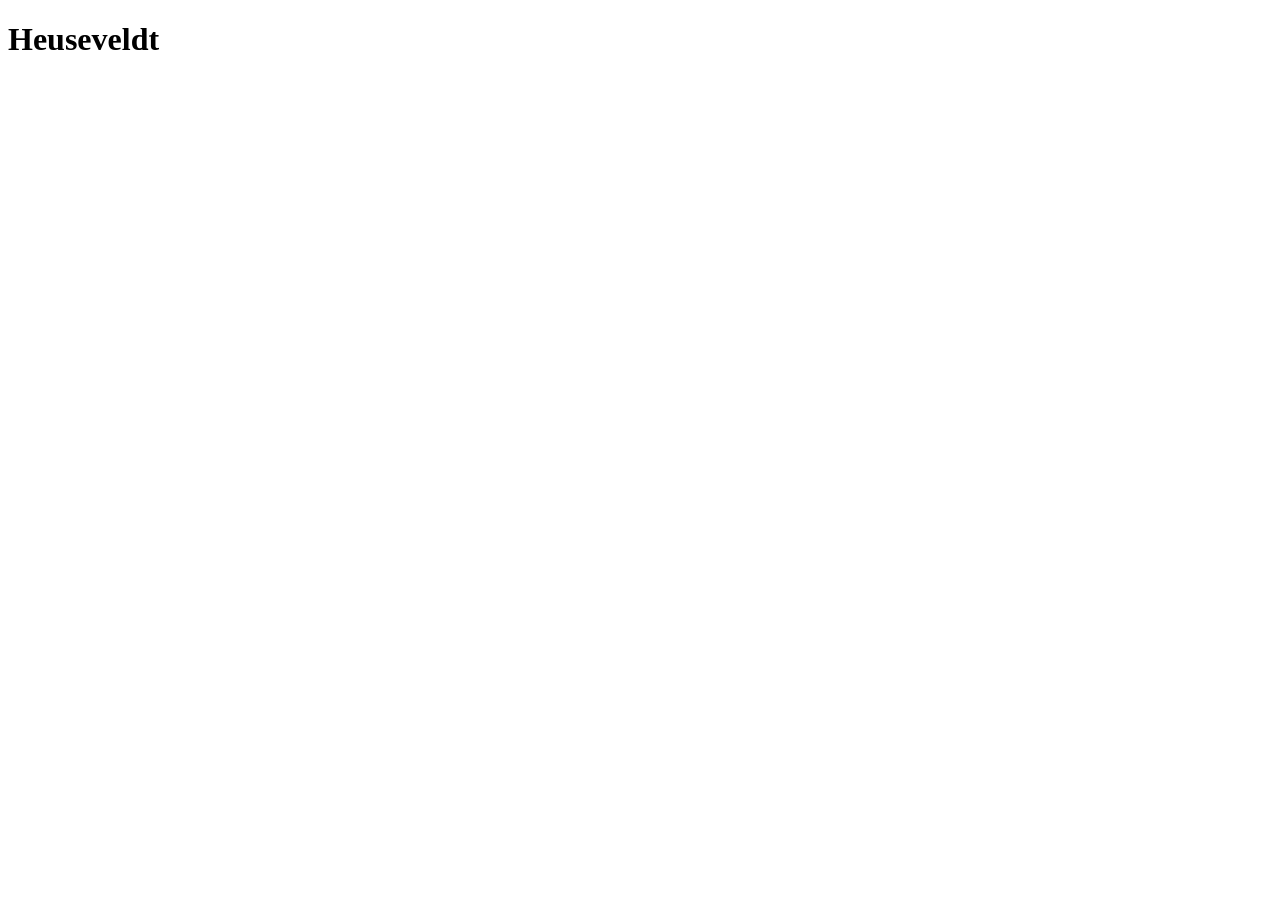
==== index.html @ d63963d7 "Add files via upload" ====
<!DOCTYPE html>
<html lang="en">
<head>
    <meta charset="UTF-8">
    <meta name="viewport" content="width=device-width, initial-scale=1.0">
    <title>Document</title>
</head>
<body>
    
    <h1>Heuseveldt</h1>

</body>
</html>
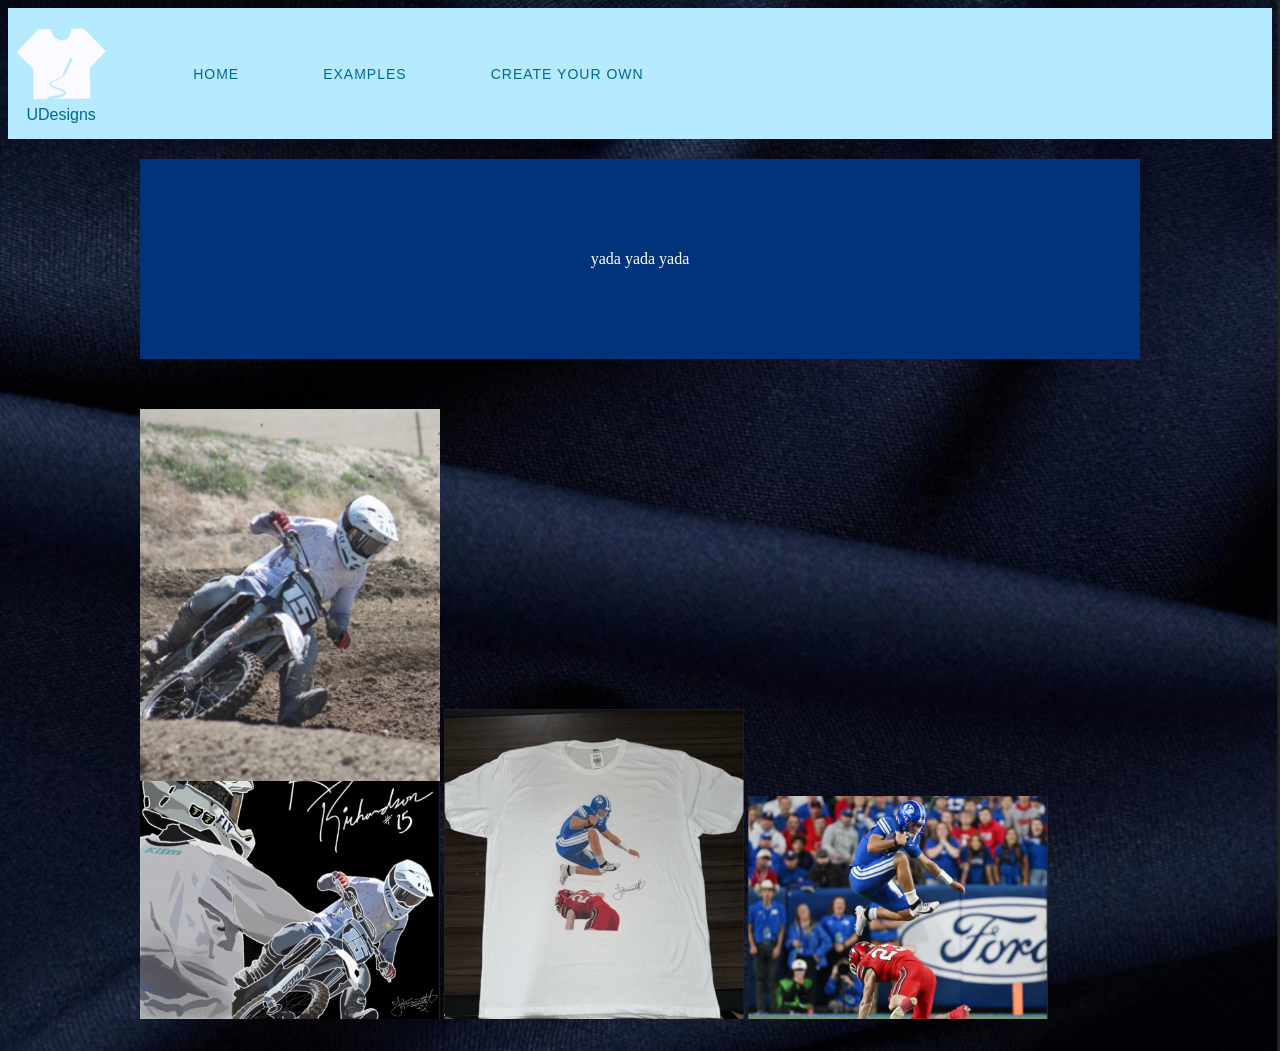
==== commit 8f7d1e79: "Add files via upload" ====
--- a/index.html
+++ b/index.html
@@ -3,11 +3,55 @@
 <head>
     <meta charset="UTF-8">
     <meta name="viewport" content="width=device-width, initial-scale=1.0">
-    <title>Document</title>
+    <title>UDesigns</title>
+    <link rel="stylesheet" href="styles.css">
+
+<header>
+    <div class="logo-group">
+        <img src="images/Logo.png" class="logo" alt="Logo">
+        <span class="brand-name">UDesigns</span>
+    </div>
+    <nav>
+        <a href="index.html">Home</a></li>
+        <a href="examples.html">Examples</a></li>
+        <a href="create.html">Create Your Own</a></li>
+    </nav>
+
+</header>
+
+
 </head>
 <body>
+<div class="page-container">
+    <div class="top-text">
+        <p>yada yada yada</p>
+    </div>
+    <div class="main">
+        <div class="imgoverlap">
+            <div class="img-box img-1">
+                <img src="images/Image 1.png" class = "img" alt="Image 1">
+            </div>
+            <div class="img-box img-1">
+                    <img src="images/Image 2.png" class = "img" alt="Image 2">
+            </div>
+            <p>text 2 yada ydad yada lorem</p>
+        </div>
+
+
+    </div>
+
+        
     
-    <h1>Heuseveldt</h1>
+        <img src="images/Image 3.png" class = "img" alt="Image 3">
+        <img src="images/Image 4.png" class = "img" alt="Image 4">
+        <img src="images/Image 5.png" class = "img" alt="Image 5">
+
+    </div>
+
+</div>
+
+
+
 
 </body>
 </html>
--- a/styles.css
+++ b/styles.css
@@ -0,0 +1,109 @@
+body {
+    background: url(images/Background.png) center/cover no-repeat fixed;
+    z-index: -1;
+}
+
+.logo-group {
+    display: flex;
+    flex-direction: column;
+    align-items: center;
+    margin-left: -60px;
+    color: #006891;
+    font-family: 'Segoe UI', Tahoma, Geneva, Verdana, sans-serif;
+}
+
+.logo {
+width: 100px;
+height: auto;
+}
+
+.img {
+width: 300px;
+height: auto;
+}
+
+header {
+    display: flex;
+    align-items: center;
+    padding: 15px 5%;
+    background-color: #b5eaff;
+    box-shadow: 0 2px 10px rgba(0, 0, 0, 0.1);
+    position: sticky;
+    top: 0;
+    z-index: 1000;
+}
+
+nav {
+    display: flex;
+    flex-direction: row;
+    align-items: center;
+    gap: 20px;
+}
+
+nav a {
+    text-decoration: none;
+    color: #006891;
+    font-family: 'Segoe UI', Tahoma, Geneva, Verdana, sans-serif;
+    font-weight: 500;
+    font-size: 14px;
+    letter-spacing: 1px;
+    text-transform: uppercase;
+    transition: all 0.3s ease;
+    padding: 20px 32px;
+}
+
+nav a:nth-child(1) {
+    margin-left: 50px;
+}
+
+
+nav a:hover {
+    color: #ffcc00;
+    text-shadow: 0 0 8px rgba(255, 204, 0, 0.4);
+}
+
+.page-container {
+    max-width: 1000px;
+    margin:0 auto;
+    padding: 20px;
+}
+
+.top-text {
+    background: #00337c;
+    color: white;
+    height: 200px;
+    display: flex;
+    justify-content: center;
+    align-items: center;
+    margin-bottom: 50px;
+}
+
+.main {
+    display: grid;
+    grid-template-columns: 1fr 1fr;
+    gap: 100px;
+    align-items: center;
+}
+
+.imgoverlap {
+    position: relative;
+    height: 300px;
+}
+
+.img-1 {
+    width: 150px;
+    height: auto;
+    position: absolute;
+    top: 0;
+    left: 0;
+    z-index: 2;
+}
+
+.img-2 {
+    width: 150px;
+    height: auto;
+    position: absolute;
+    top: 60px;
+    left: 40px;
+    z-index: 1;
+}
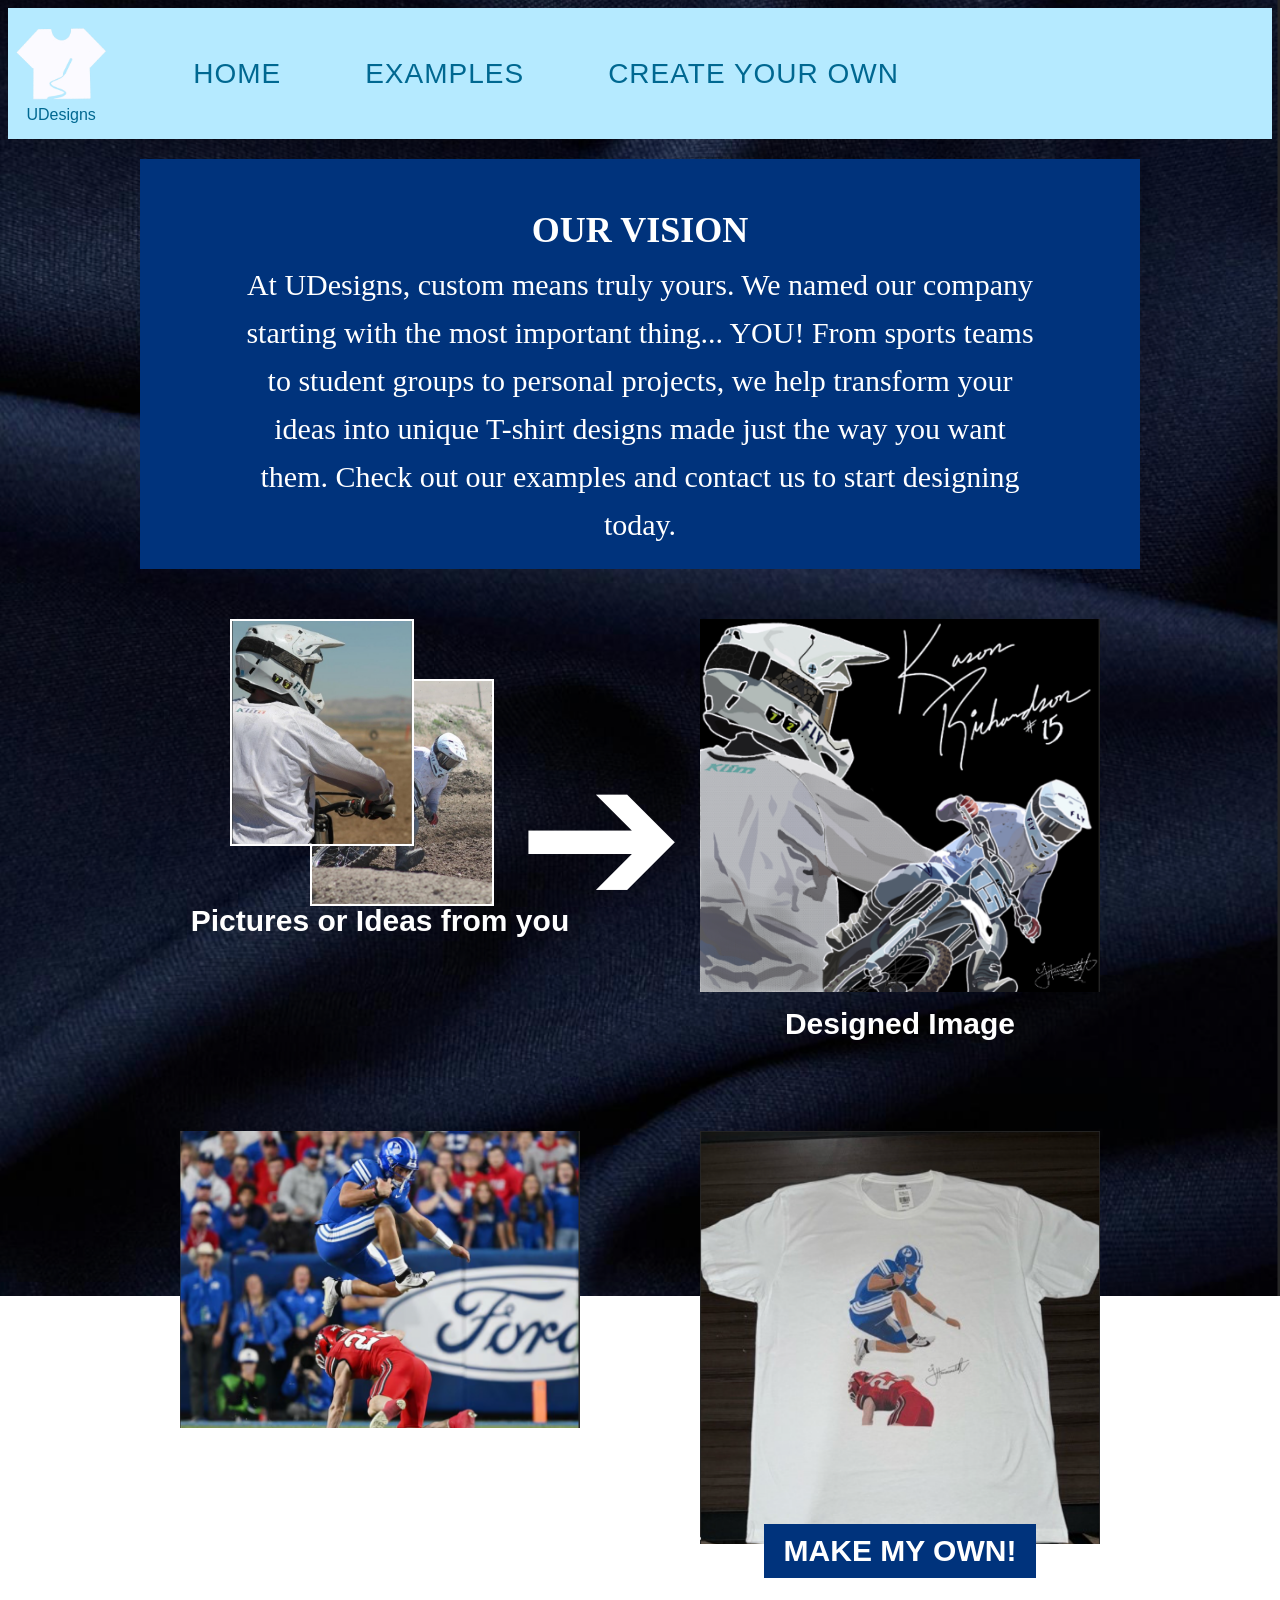
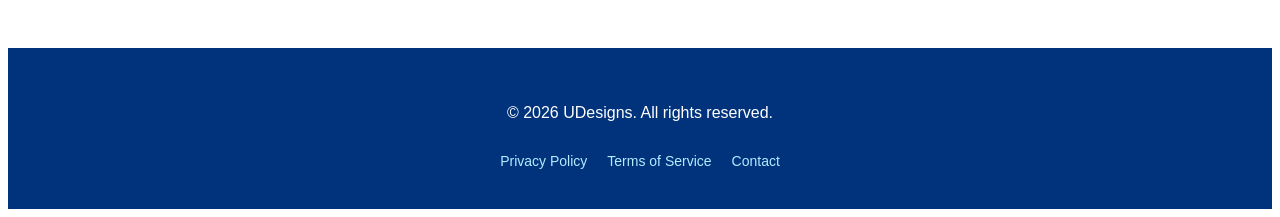
==== commit ef8b35cb: "Add files via upload" ====
--- a/index.html
+++ b/index.html
@@ -5,6 +5,7 @@
     <meta name="viewport" content="width=device-width, initial-scale=1.0">
     <title>UDesigns</title>
     <link rel="stylesheet" href="styles.css">
+</head>
 
 <header>
     <div class="logo-group">
@@ -19,38 +20,59 @@
 
 </header>
 
-
-</head>
 <body>
 <div class="page-container">
-    <div class="top-text">
-        <p>yada yada yada</p>
+<div class="top-text">
+    <div class="vision-container">
+        <h2>Our Vision</h2>
+        <p>At UDesigns, custom means truly yours. We named our
+            company starting with the most important thing... YOU!
+            From sports teams to student groups to personal projects,
+            we help transform your ideas into unique T-shirt designs
+            made just the way you want them. Check out our examples
+            and contact us to start designing today.</p>
     </div>
-    <div class="main">
-        <div class="imgoverlap">
-            <div class="img-box img-1">
-                <img src="images/Image 1.png" class = "img" alt="Image 1">
+</div>
+
+    <div class="content-grid">
+        <div class="section-group">
+            <div class="overlap-container">
+                <img src="images/Image 1.png" class="img-small pos-1" alt="Image 1">
+                <img src="images/Image 2.png" class="img-small pos-2" alt="Image 2">
+                <div class="arrow">➔</div>
             </div>
-            <div class="img-box img-1">
-                    <img src="images/Image 2.png" class = "img" alt="Image 2">
-            </div>
-            <p>text 2 yada ydad yada lorem</p>
+            <p class="label">Pictures or Ideas from you </p>
         </div>
 
+        <div class="section-group">
+            <img src="images/Image 3.png" class="img-large" alt="Image 3">
+            <p class="label">Designed Image</p>
+        </div>
 
+        <div class="section-group">
+            <img src="images/Image 5.png" class="img-large" alt="Image 5">
+            <p class="label">From your ideas/pictures to the finished T-shirt</p>
+        </div>
+
+        <div class="section-group">
+            <div class="img4-container">
+                 <img src="images/Image 4.png" class="img-large" alt="Image 4">
+                 <button class="make-own-btn">Make my own!</button>
+            </div>
+        </div>
     </div>
-
-        
-    
-        <img src="images/Image 3.png" class = "img" alt="Image 3">
-        <img src="images/Image 4.png" class = "img" alt="Image 4">
-        <img src="images/Image 5.png" class = "img" alt="Image 5">
-
-    </div>
-
 </div>
 
-
+<footer class="site-footer">
+    <div class="footer-content">
+        <p>&copy; 2026 UDesigns. All rights reserved.</p>
+        <div class="footer-links">
+            <a href="#">Privacy Policy</a>
+            <a href="#">Terms of Service</a>
+            <a href="#">Contact</a>
+        </div>
+    </div>
+</footer>
 
 
 </body>
--- a/styles.css
+++ b/styles.css
@@ -71,11 +71,36 @@
 .top-text {
     background: #00337c;
     color: white;
-    height: 200px;
+    min-height: 200px;
     display: flex;
     justify-content: center;
     align-items: center;
+    padding: 20px;
     margin-bottom: 50px;
+    font-size: 30px;
+}
+
+.vision-container {
+    display: flex;
+    flex-direction: column;
+    align-items: center;
+    text-align: center;
+    max-width: 800px;
+}
+
+.vision-container h2 {
+    margin-bottom: 10px;
+    font-size: 36px;
+    text-transform: uppercase;
+}
+
+.vision-container p {
+    line-height: 1.6;
+    margin: 0;
+}
+
+nav a {
+    font-size: 28px;
 }
 
 .main {
@@ -106,4 +131,156 @@
     top: 60px;
     left: 40px;
     z-index: 1;
+}
+
+.bottom-grid {
+    display: grid;
+    grid-template-columns: 1fr 1fr;
+    gap: 40px;
+}
+
+.bottom-item {
+    display: flex;
+    flex-direction: column;
+    align-items: center;
+}
+
+.bottom-item img, .img-3 {
+    width: 100%;
+    max-width: 350px;
+    height: auto;
+}
+
+.label {
+    margin-top: 10px;
+    font-weight: bold;
+    color: #00337c;
+}
+
+.make-own-btn {
+    background-color: #00337c;
+    color: white;
+    border: none;
+    padding: 12px 25px;
+    margin-top: 15px;
+    cursor: pointer;
+    font-weight: bold;
+}
+
+.content-grid {
+    display: grid;
+    grid-template-columns: 1fr 1fr;
+    gap: 60px 40px;
+    align-items: start;
+}
+
+.section-group {
+    display: flex;
+    flex-direction: column;
+    align-items: center;
+}
+
+.img-small {
+    width: 180px;
+    height: auto;
+    border: 2px solid white;
+}
+
+.img-large {
+    width: 100%;
+    max-width: 400px;
+    height: auto;
+}
+
+.overlap-container {
+    position: relative;
+    width: 300px;
+    height: 250px;
+    margin-bottom: 20px;
+}
+
+.pos-1 {
+    position: absolute;
+    top: 0;
+    left: 0;
+    z-index: 2;
+}
+
+.pos-2 {
+    position: absolute;
+    top: 60px;
+    left: 80px;
+    z-index: 1;
+}
+
+
+.arrow {
+    position: absolute;
+    right: -155px;
+    top: 40%;
+    font-size: 200px;
+    color: #ffffff;
+}
+
+.label {
+    margin-top: 15px;
+    font-family: sans-serif;
+    color: #ffffff;
+    font-weight: bold;
+    font-size: 30px;
+}
+
+.img4-container {
+    position: relative;
+    display: flex;
+    flex-direction: column;
+    align-items: center;
+}
+
+.make-own-btn {
+    background-color: #00337c;
+    color: white;
+    border: none;
+    padding: 10px 20px;
+    margin-top: -20px;
+    z-index: 5;
+    cursor: pointer;
+    font-weight: bold;
+    text-transform: uppercase;
+    font-size: 30px;
+}
+
+.site-footer {
+    background-color: #00337c;
+    color: white;
+    padding: 40px 0;
+    margin-top: 50px;
+    width: 100%;
+}
+
+.footer-content {
+    max-width: 1000px;
+    margin: 0 auto;
+    display: flex;
+    flex-direction: column;
+    align-items: center;
+    gap: 15px;
+    font-family: 'Segoe UI', Tahoma, Geneva, Verdana, sans-serif;
+}
+
+.footer-links {
+    display: flex;
+    gap: 20px;
+}
+
+.footer-links a {
+    color: #b5eaff;
+    text-decoration: none;
+    font-size: 14px;
+    transition: color 0.3s;
+}
+
+.footer-links a:hover {
+    color: white;
+    text-decoration: underline;
 }
